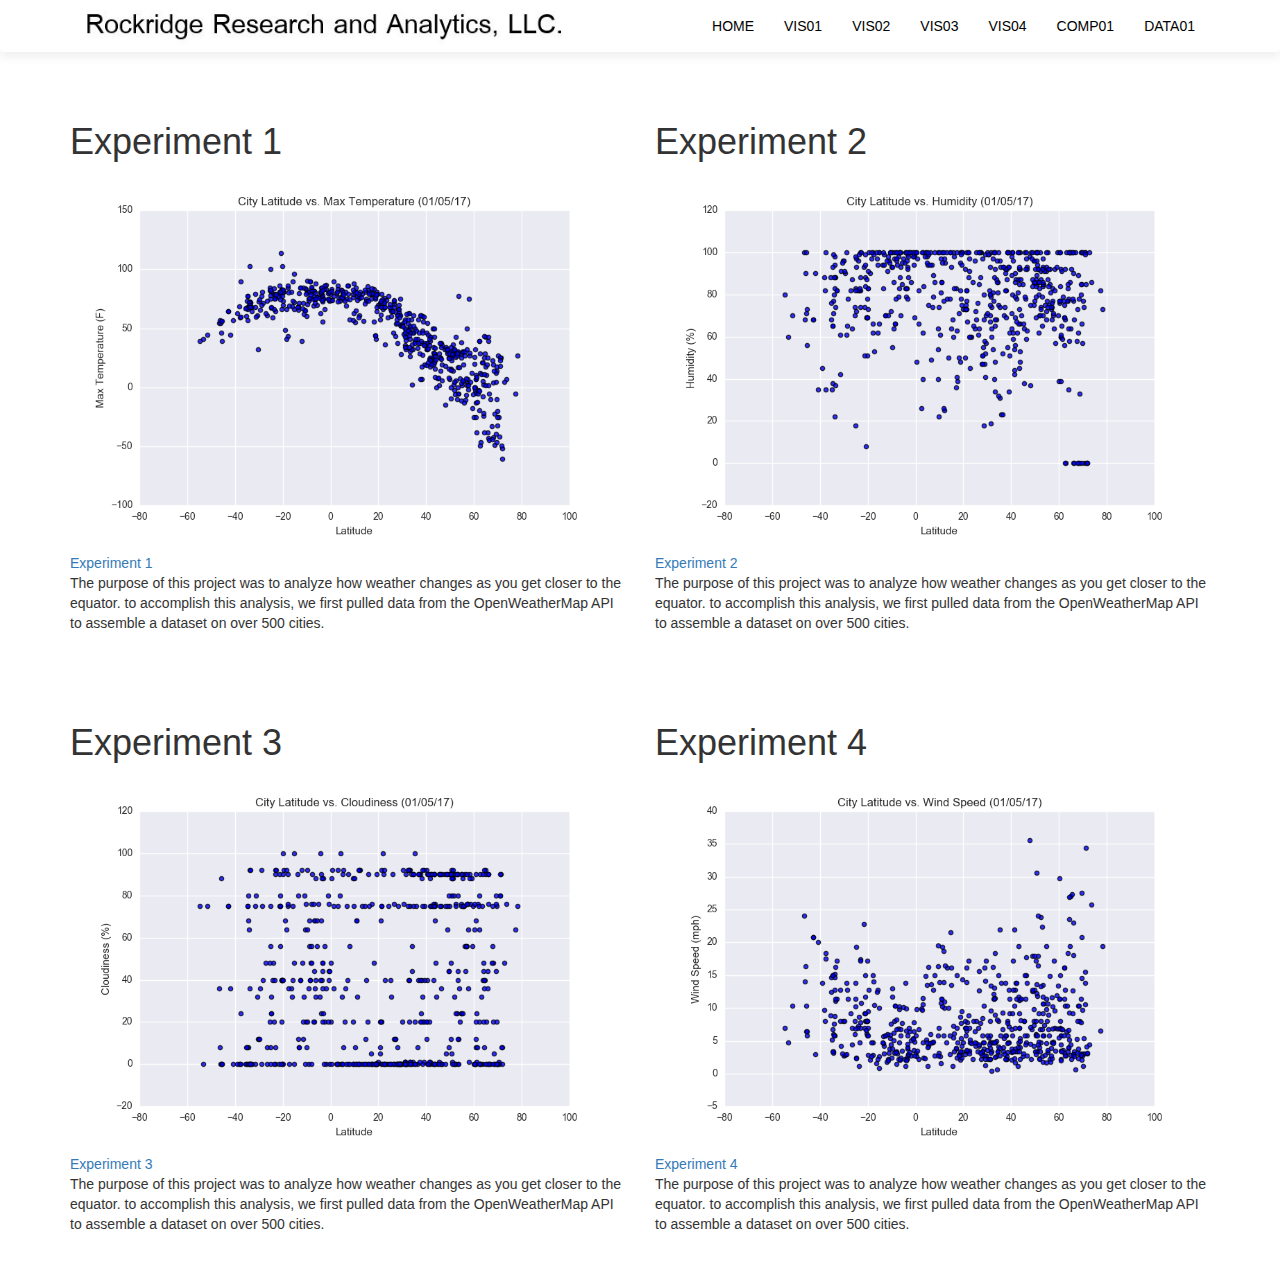
==== comp01.html @ a87eae76 "updates" ====
<!DOCTYPE html>
<html lang="en">

<head>
    <title>Christopher Brady Website Homework</title>
    <meta charset="UTF-8">
    <link rel="stylesheet" type="text/css" href="style.css">
    <link rel="stylesheet" href="https://maxcdn.bootstrapcdn.com/bootstrap/3.3.7/css/bootstrap.min.css">
    <script src="https://ajax.googleapis.com/ajax/libs/jquery/3.3.1/jquery.min.js"></script>
    <script src="https://maxcdn.bootstrapcdn.com/bootstrap/3.3.7/js/bootstrap.min.js"></script>
</head>

<body>
    <header class="header">
    <nav class="navbar navbar-style">
        <div class="container">
            <div class="navbar-header">
                <button type="button" class="navbar-toggle" data-toggle="collapse" data-target="#menuicon">
                <span class="icon-bar"></span>
                <span class="icon-bar"></span>
                <span class="icon-bar"></span>
                </button>
                <a href="./index.html"><img class="logo" src="./images/logo01.jpg"></a>
            </div>
            
            <div class="collapse navbar-collapse" id="menuicon">
                <ul class="nav navbar-nav navbar-right">
                <li><a href="index.html">Home</a></li>
                <li><a href="vis01.html">Vis01</a></li>
                <li><a href="vis02.html">Vis02</a></li>
                <li><a href="vis03.html">Vis03</a></li>
                <li><a href="vis04.html">Vis04</a></li>
                <li><a href="comp01.html">Comp01</a></li>
                <li><a href="data01.html">Data01</a></li>
                </ul>
            </div>
        </div>
    </nav>

        <div class="container">
        <div class="row">

            <div class="col-lg-6 banner-info">
                <h1>Experiment 1</h1>
                <img src="./images/fig1.png" class="img-responsive">
                <a href="vis01.html">Experiment 1</a>
                <p>The purpose of this project was to analyze how weather changes as you get closer to the equator. to accomplish this analysis, we first pulled data from the OpenWeatherMap API to assemble a dataset on over 500 cities.</p>
            </div>

            <div class="col-lg-6 banner-image">
                <h1>Experiment 2</h1>
                <img src="./images/fig2.png" class="img-responsive">
                <a href="vis02.html">Experiment 2</a>
                <p>The purpose of this project was to analyze how weather changes as you get closer to the equator. to accomplish this analysis, we first pulled data from the OpenWeatherMap API to assemble a dataset on over 500 cities.</p>
            </div>
        </div>

        <div class="row">

                <div class="col-lg-6 banner-info">
                    <h1>Experiment 3</h1>
                    <img src="./images/fig3.png" class="img-responsive">
                    <a href="vis03.html">Experiment 3</a>
                    <p>The purpose of this project was to analyze how weather changes as you get closer to the equator. to accomplish this analysis, we first pulled data from the OpenWeatherMap API to assemble a dataset on over 500 cities.</p>
                </div>
    
                <div class="col-lg-6 banner-image">
                    <h1>Experiment 4</h1>
                   <img src="./images/fig4.png" class="img-responsive">
                    <a href="vis04.html">Experiment 4</a>
                    <p>The purpose of this project was to analyze how weather changes as you get closer to the equator. to accomplish this analysis, we first pulled data from the OpenWeatherMap API to assemble a dataset on over 500 cities.</p>
                </div>
        </div>
    </header>
</body>

</html>
---- style.css ----
*{
    margin: 0;
    padding: 0;

}

.header
{
    height: 100vh;

}

.navbar-style
{
    box-shadow: 0 5px 10px #efefef;
    text-transform: uppercase;
}

.logo
{
    height: 48px;
    padding: 2px 10px;
}

.icon-bar
{
    background: darkgreen;
    }

li a
{
    color: black;
}

.big-text
{
    font-size: 52px;
    margin: 20px 0;
    color: darkgreen;
}

a.btn
{
    margin: 30px 10px;
    width: 150px;
    padding: 10px;
    border-radius: 20px;
}

a.btn-first
{
    background-color: darkgreen;
    color: #fff;
}

a.btn-second
{
    background: transparent;
    border: 1px solid darkgreen;
    color: #333;
}

a.btn:hover
{
    background: darkgreen;
    border: none;
    color: #fff;
    box-shadow: 5px 5px 10px #999;
    transition: 0.3s;
}

.banner-info, .banner-image
{
    margin: 30px 0;
    box-align: center;
}

.div-col-lg-6 .banner-info
{
    position: relative;
    align-content: center;
}

.a 
{
    align-content: center;
}

.title
{
    text-align: center;
}
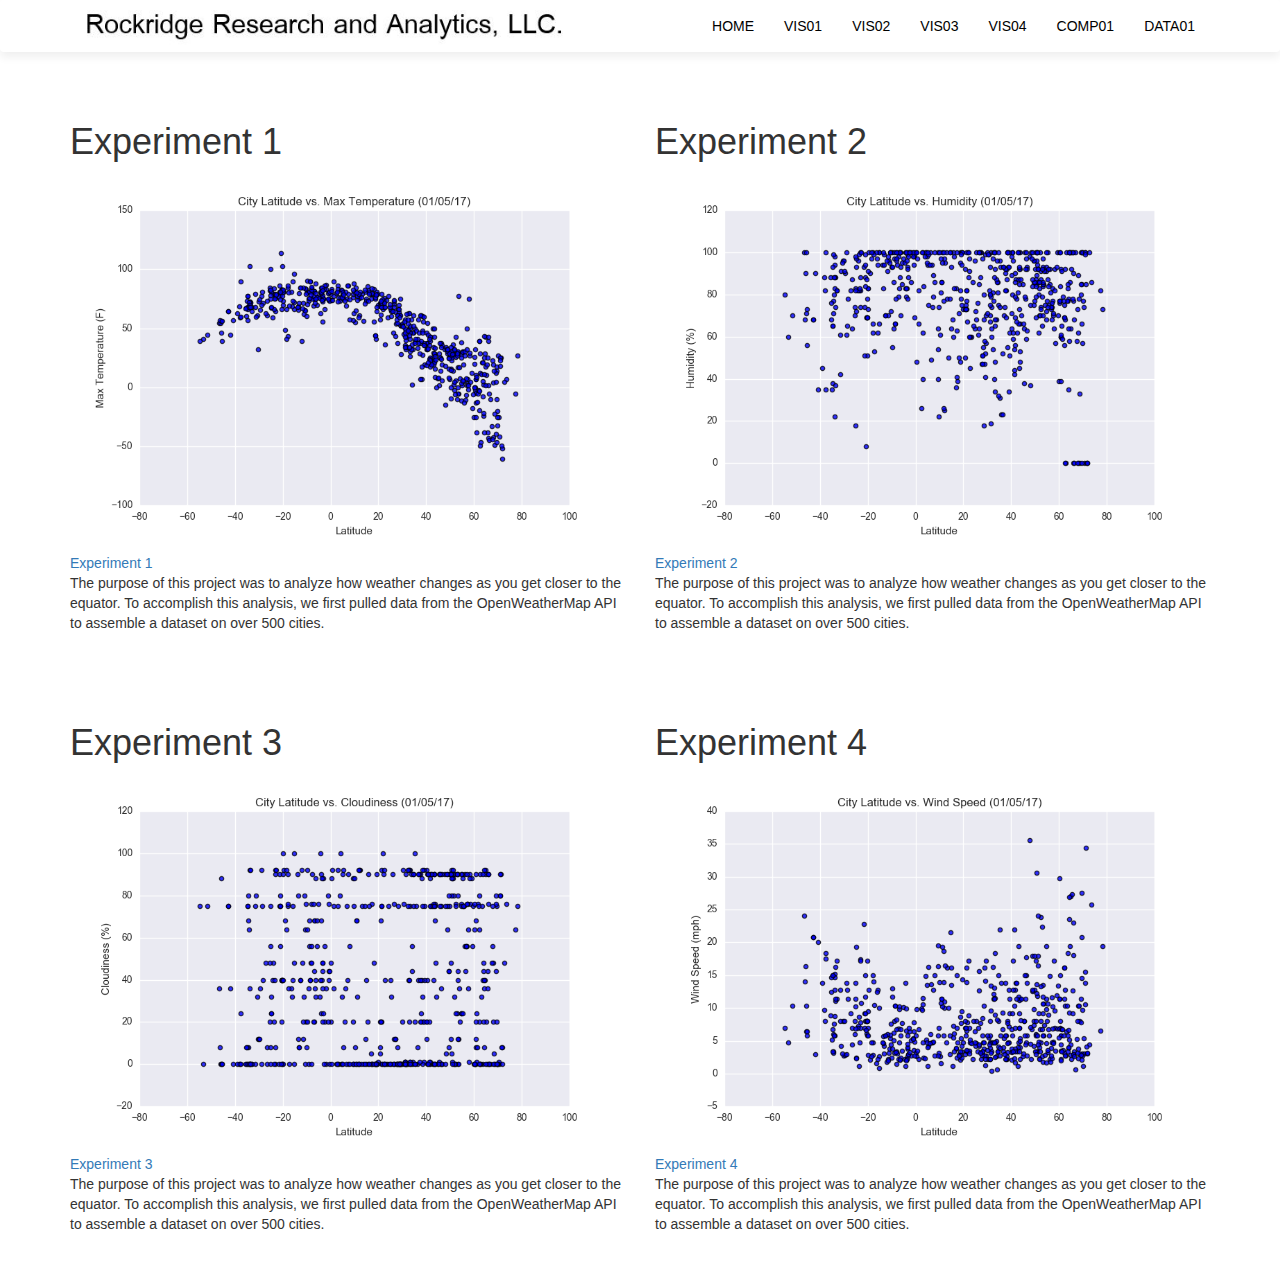
==== commit 63c077b8: "Update comp01.html" ====
--- a/comp01.html
+++ b/comp01.html
@@ -44,14 +44,14 @@
                 <h1>Experiment 1</h1>
                 <img src="./images/fig1.png" class="img-responsive">
                 <a href="vis01.html">Experiment 1</a>
-                <p>The purpose of this project was to analyze how weather changes as you get closer to the equator. to accomplish this analysis, we first pulled data from the OpenWeatherMap API to assemble a dataset on over 500 cities.</p>
+                <p>The purpose of this project was to analyze how weather changes as you get closer to the equator. To accomplish this analysis, we first pulled data from the OpenWeatherMap API to assemble a dataset on over 500 cities.</p>
             </div>
 
             <div class="col-lg-6 banner-image">
                 <h1>Experiment 2</h1>
                 <img src="./images/fig2.png" class="img-responsive">
                 <a href="vis02.html">Experiment 2</a>
-                <p>The purpose of this project was to analyze how weather changes as you get closer to the equator. to accomplish this analysis, we first pulled data from the OpenWeatherMap API to assemble a dataset on over 500 cities.</p>
+                <p>The purpose of this project was to analyze how weather changes as you get closer to the equator. To accomplish this analysis, we first pulled data from the OpenWeatherMap API to assemble a dataset on over 500 cities.</p>
             </div>
         </div>
 
@@ -61,14 +61,14 @@
                     <h1>Experiment 3</h1>
                     <img src="./images/fig3.png" class="img-responsive">
                     <a href="vis03.html">Experiment 3</a>
-                    <p>The purpose of this project was to analyze how weather changes as you get closer to the equator. to accomplish this analysis, we first pulled data from the OpenWeatherMap API to assemble a dataset on over 500 cities.</p>
+                    <p>The purpose of this project was to analyze how weather changes as you get closer to the equator. To accomplish this analysis, we first pulled data from the OpenWeatherMap API to assemble a dataset on over 500 cities.</p>
                 </div>
     
                 <div class="col-lg-6 banner-image">
                     <h1>Experiment 4</h1>
                    <img src="./images/fig4.png" class="img-responsive">
                     <a href="vis04.html">Experiment 4</a>
-                    <p>The purpose of this project was to analyze how weather changes as you get closer to the equator. to accomplish this analysis, we first pulled data from the OpenWeatherMap API to assemble a dataset on over 500 cities.</p>
+                    <p>The purpose of this project was to analyze how weather changes as you get closer to the equator. To accomplish this analysis, we first pulled data from the OpenWeatherMap API to assemble a dataset on over 500 cities.</p>
                 </div>
         </div>
     </header>
